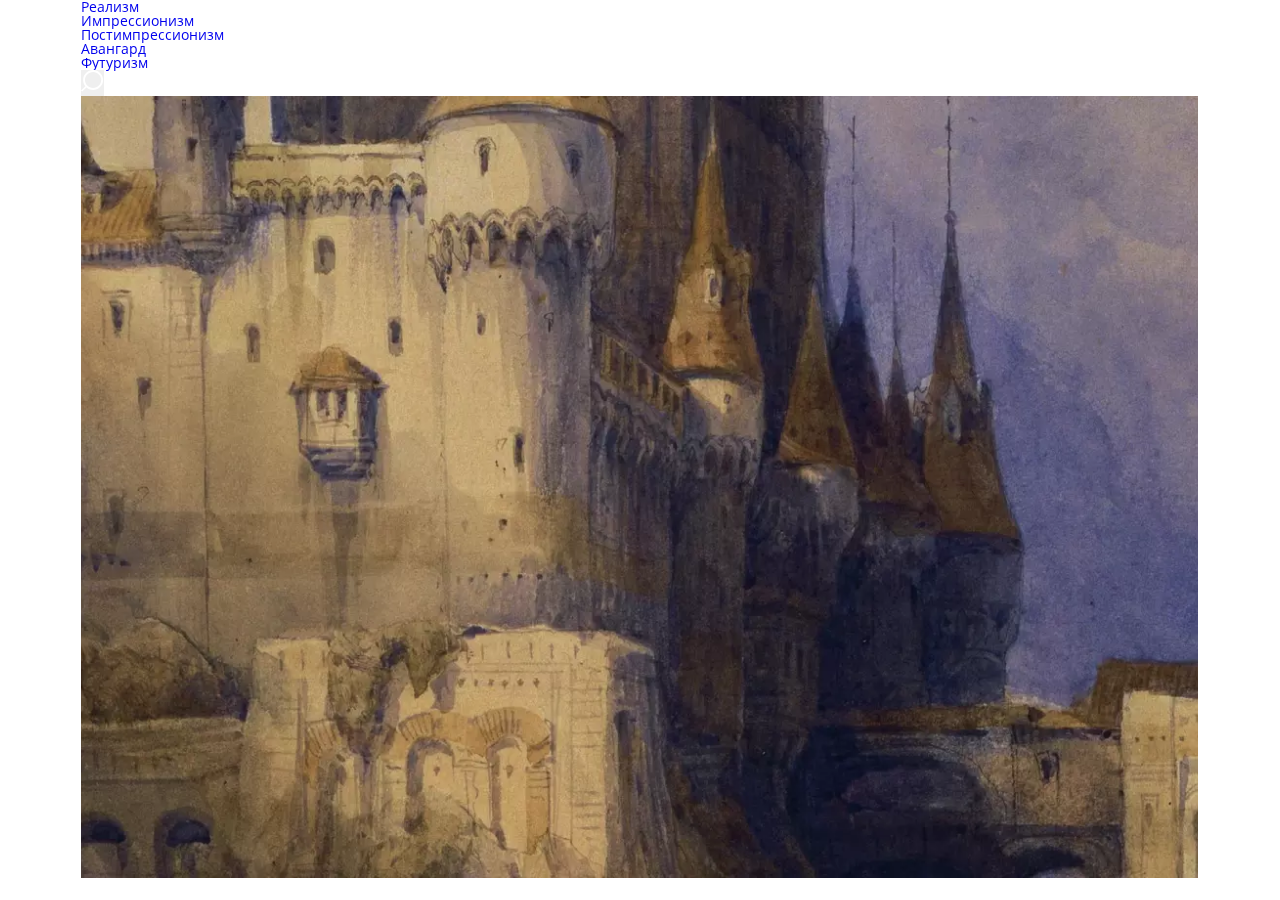
==== index-2.html @ 34e2c1dd "header hero" ====
<!DOCTYPE html>
<html lang="ru">

<head>
  <meta charset="UTF-8" />
  <meta http-equiv="X-UA-Compatible" content="IE=edge" />
  <meta name="viewport" content="width=device-width, initial-scale=1.0" />
  <link rel="shortcut icon" href="/img/favicon.png" type="image/x-icon" />
  <link rel="stylesheet" href="https://unpkg.com/swiper/swiper-bundle.min.css" />
  <link rel="stylesheet" href="/css/normalize.css" />
  <link rel="stylesheet" href="/css/style.css" />
  <title>Blanchard - художественная галерея</title>
</head>

<div class="container header-bottom">
  <div class="header-bottom__container">
    <nav class="header-bottom__nav">
      <ul class="header-bottom__list">
        <li class="header-bottom__item">
          <a href="#" class="header-bottom__link">
            Реализм
          </a>
        </li>
        <li class="header-bottom__item">
          <a href="#" class="header-bottom__link">
            Импрессионизм
          </a>
        </li>
        <li class="header-bottom__item">
          <a href="#" class="header-bottom__link">
            Постимпрессионизм
          </a>
        </li>
        <li class="header-bottom__item">
          <a href="#" class="header-bottom__link">
            Авангард
          </a>
        </li>
        <li class="header-bottom__item">
          <a href="#" class="header-bottom__link">
            Футуризм
          </a>
        </li>
      </ul>
    </nav>
    <button class="button search__form">
      <svg width="23" height="22" viewBox="0 0 23 22" fill="none" xmlns="http://www.w3.org/2000/svg">
        <rect width="6.8678" height="1.71695"
          transform="matrix(-0.718931 0.695081 0.718931 0.695081 4.9375 15.6534)" fill="white" />
        <path fill-rule="evenodd" clip-rule="evenodd"
          d="M12.0967 18C7.53016 18 3.99668 14.3229 3.99668 10C3.99668 5.67715 7.53016 2 12.0967 2C16.6632 2 20.1967 5.67715 20.1967 10C20.1967 14.3229 16.6632 18 12.0967 18ZM12.0967 20C6.57383 20 2.09668 15.5228 2.09668 10C2.09668 4.47715 6.57383 0 12.0967 0C17.6195 0 22.0967 4.47715 22.0967 10C22.0967 15.5228 17.6195 20 12.0967 20Z"
          fill="white" />
      </svg>
    </button>
  </div>

<body>
  <!-- <header class="header">
    <div class="container header__container">
      <div class="header__top">
        <a href="#" class="header__logo">
          <img src="/img/svg/logoheader.svg" alt="Логотип галереи Blanchard">
        </a>
        <nav class="header__nav">
          <ul class="header__list">
            <li class="header__item">
              <a href="#" class="header__link">
                О нас
              </a>
            </li>
            <li class="header__item">
              <a href="#" class="header__link">
                Галерея
              </a>
            </li>
            <li class="header__item">
              <a href="#" class="header__link">
                Каталог
              </a>
            </li>
            <li class="header__item">
              <a href="#" class="header__link">
                События
              </a>
            </li>
            <li class="header__item">
              <a href="#" class="header__link">
                Проекты
              </a>
            </li>
            <li class="header__item">
              <a href="#" class="header__link">
                Контакты
              </a>
            </li>
          </ul>
        </nav>
        <button class="header__login">
          <svg width="75" height="20" viewBox="0 0 75 20" fill="none" xmlns="http://www.w3.org/2000/svg">
            <path
              d="M22.3809 6.15039H26.0107C27.7158 6.15039 28.9492 6.40527 29.7109 6.91504C30.4727 7.4248 30.8535 8.23047 30.8535 9.33203C30.8535 10.0938 30.6396 10.7236 30.2119 11.2217C29.79 11.7139 29.1719 12.0332 28.3574 12.1797V12.2676C30.3086 12.6016 31.2842 13.627 31.2842 15.3438C31.2842 16.4922 30.8945 17.3887 30.1152 18.0332C29.3418 18.6777 28.2578 19 26.8633 19H22.3809V6.15039ZM23.875 11.6523H26.3359C27.3906 11.6523 28.1494 11.4883 28.6123 11.1602C29.0752 10.8262 29.3066 10.2666 29.3066 9.48145C29.3066 8.76074 29.0488 8.24219 28.5332 7.92578C28.0176 7.60352 27.1973 7.44238 26.0723 7.44238H23.875V11.6523ZM23.875 12.918V17.7256H26.5557C27.5928 17.7256 28.3721 17.5264 28.8936 17.1279C29.4209 16.7236 29.6846 16.0938 29.6846 15.2383C29.6846 14.4414 29.415 13.8555 28.876 13.4805C28.3428 13.1055 27.5283 12.918 26.4326 12.918H23.875ZM42.1475 14.1748C42.1475 15.7451 41.752 16.9727 40.9609 17.8574C40.1699 18.7363 39.0771 19.1758 37.6826 19.1758C36.8213 19.1758 36.0566 18.9736 35.3887 18.5693C34.7207 18.165 34.2051 17.585 33.8418 16.8291C33.4785 16.0732 33.2969 15.1885 33.2969 14.1748C33.2969 12.6045 33.6895 11.3828 34.4746 10.5098C35.2598 9.63086 36.3496 9.19141 37.7441 9.19141C39.0918 9.19141 40.1611 9.63965 40.9521 10.5361C41.749 11.4326 42.1475 12.6455 42.1475 14.1748ZM34.8086 14.1748C34.8086 15.4053 35.0547 16.3428 35.5469 16.9873C36.0391 17.6318 36.7627 17.9541 37.7178 17.9541C38.6729 17.9541 39.3965 17.6348 39.8887 16.9961C40.3867 16.3516 40.6357 15.4111 40.6357 14.1748C40.6357 12.9502 40.3867 12.0215 39.8887 11.3887C39.3965 10.75 38.667 10.4307 37.7002 10.4307C36.7451 10.4307 36.0244 10.7441 35.5381 11.3711C35.0518 11.998 34.8086 12.9326 34.8086 14.1748ZM46.085 9.36719V15.4756L46.0234 17.0752L45.9971 17.5762L51.209 9.36719H53.0283V19H51.666V13.1113L51.6924 11.9512L51.7363 10.8086L46.5332 19H44.7139V9.36719H46.085ZM48.8359 8.09277C47.752 8.09277 46.9609 7.88477 46.4629 7.46875C45.9648 7.04688 45.6865 6.35547 45.6279 5.39453H46.999C47.0518 6.00391 47.21 6.42871 47.4736 6.66895C47.7432 6.90918 48.209 7.0293 48.8711 7.0293C49.4746 7.0293 49.9199 6.90039 50.207 6.64258C50.5 6.38477 50.6787 5.96875 50.7432 5.39453H52.123C52.0527 6.32031 51.7568 7.00293 51.2354 7.44238C50.7139 7.87598 49.9141 8.09277 48.8359 8.09277ZM62.6172 10.6152H59.4883V19H58.0293V10.6152H54.9355V9.36719H62.6172V10.6152ZM65.8955 9.36719V15.4756L65.834 17.0752L65.8076 17.5762L71.0195 9.36719H72.8389V19H71.4766V13.1113L71.5029 11.9512L71.5469 10.8086L66.3438 19H64.5244V9.36719H65.8955Z"
              fill="white" />
            <path
              d="M5.12056 15.0928L6.13889 16.1111L9.75 12.5L6.13889 8.88889L5.12056 9.90722L6.98389 11.7778H0V13.2222H6.98389L5.12056 15.0928ZM11.5556 6H1.44444C0.642778 6 0 6.65 0 7.44444V10.3333H1.44444V7.44444H11.5556V17.5556H1.44444V14.6667H0V17.5556C0 18.35 0.642778 19 1.44444 19H11.5556C12.35 19 13 18.35 13 17.5556V7.44444C13 6.65 12.35 6 11.5556 6Z"
              fill="white" />
          </svg>
        </button>
      </div>
    </div>
    <div class="header__bottom header-bottom__container">

    </div>
  </header> -->
  <main>
    <section class="hero">
      <div class="container hero__container hero-swiper-container">
          <div class="hero__swiper hero-swiper">
            <div class="swiper-wrapper hero-swiper__wrapper">
              <div class="swiper-slide hero-swiper__slide"></div>
              <div class="swiper-slide hero-swiper__slide"></div>
              <div class="swiper-slide hero-swiper__slide"></div>
            </div>
            <div class="hero-swiper__pagination"></div>
          </div>
          <!-- <div class="hero__descr">
            <h1 class="hero__title">
              Прикоснитесь к прекрасному
            </h1>
            <p class="hero__text">
              Мы&nbsp;вынуждены отталкиваться от&nbsp;того, что реализация намеченных плановых заданий создаёт
              предпосылки
              для&nbsp;новых предложений
            </p>
            <button class="hero__btn">
              Подписаться на рассылку
            </button>
          </div> -->
      </div>
    </section>
  </main>
  <script src="https://unpkg.com/swiper/swiper-bundle.min.js"></script>
  <script src="./js/focus-visible.js"></script>
  <script src="https://code.jquery.com/jquery-1.12.4.js"></script>
  <script src="./js/jquery-ui.js"></script>
  <script src="/js/main.js"></script>
</body>

</html>
---- css/style.css ----
@import url(/css/clobal.css);
@import url(/css/fonts.css);
@import url(/css/component/header.css);
@import url(/css/component/hero.css);
@import url(/css/component/about.css);
@import url(/css/component/galleri.css);
@import url(/css/choices.css);
@import url(/css/pointer.css);
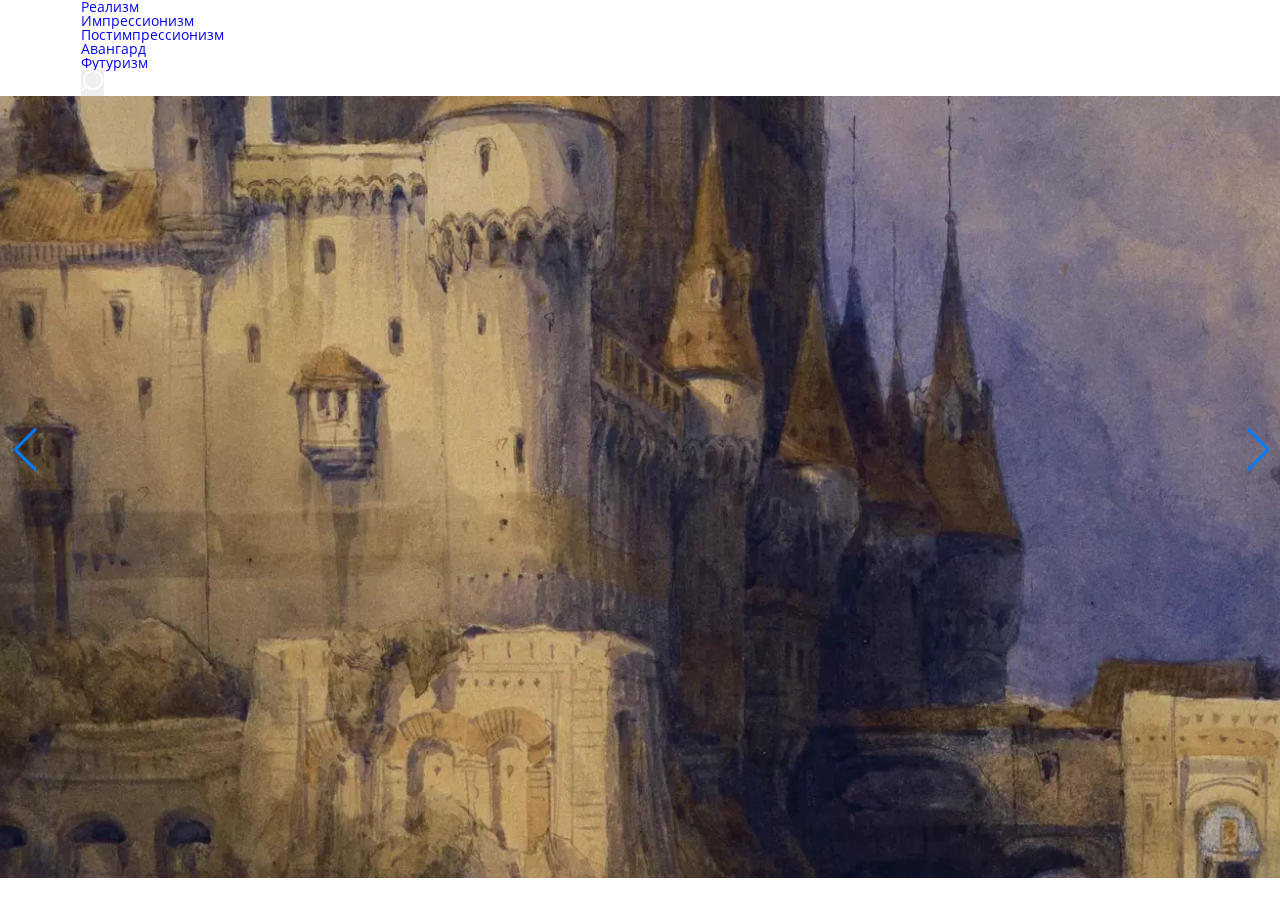
==== commit 29551c7f: "add" ====
--- a/index-2.html
+++ b/index-2.html
@@ -45,17 +45,18 @@
     </nav>
     <button class="button search__form">
       <svg width="23" height="22" viewBox="0 0 23 22" fill="none" xmlns="http://www.w3.org/2000/svg">
-        <rect width="6.8678" height="1.71695"
-          transform="matrix(-0.718931 0.695081 0.718931 0.695081 4.9375 15.6534)" fill="white" />
+        <rect width="6.8678" height="1.71695" transform="matrix(-0.718931 0.695081 0.718931 0.695081 4.9375 15.6534)"
+          fill="white" />
         <path fill-rule="evenodd" clip-rule="evenodd"
           d="M12.0967 18C7.53016 18 3.99668 14.3229 3.99668 10C3.99668 5.67715 7.53016 2 12.0967 2C16.6632 2 20.1967 5.67715 20.1967 10C20.1967 14.3229 16.6632 18 12.0967 18ZM12.0967 20C6.57383 20 2.09668 15.5228 2.09668 10C2.09668 4.47715 6.57383 0 12.0967 0C17.6195 0 22.0967 4.47715 22.0967 10C22.0967 15.5228 17.6195 20 12.0967 20Z"
           fill="white" />
       </svg>
     </button>
   </div>
+</div>
 
-<body>
-  <!-- <header class="header">
+  <body>
+    <!-- <header class="header">
     <div class="container header__container">
       <div class="header__top">
         <a href="#" class="header__logo">
@@ -111,9 +112,9 @@
 
     </div>
   </header> -->
-  <main>
-    <section class="hero">
-      <div class="container hero__container hero-swiper-container">
+    <main>
+      <section class="hero">
+        <div class="container hero__container hero-swiper-container">
           <div class="hero__swiper hero-swiper">
             <div class="swiper-wrapper hero-swiper__wrapper">
               <div class="swiper-slide hero-swiper__slide"></div>
@@ -135,14 +136,36 @@
               Подписаться на рассылку
             </button>
           </div> -->
-      </div>
-    </section>
-  </main>
-  <script src="https://unpkg.com/swiper/swiper-bundle.min.js"></script>
-  <script src="./js/focus-visible.js"></script>
-  <script src="https://code.jquery.com/jquery-1.12.4.js"></script>
-  <script src="./js/jquery-ui.js"></script>
-  <script src="/js/main.js"></script>
-</body>
+        </div>
+      </section>
+    </main>
+    <script src="https://unpkg.com/swiper/swiper-bundle.min.js"></script>
+    <script src="./js/focus-visible.js"></script>
+    <script src="https://code.jquery.com/jquery-1.12.4.js"></script>
+    <script src="./js/jquery-ui.js"></script>
+    <script src="/js/main.js"></script>
+  </body>
+
+  <div class="galleri-button">
+    <div class="galleri-button__prev swiper-button-prev swiper-button-gray">
+      <svg class="swiper-button-gray__svg" width="30" height="30" viewBox="0 0 30 30" fill="none"
+        xmlns="http://www.w3.org/2000/svg">
+        <path class="swiper-button-gray__background"
+          d="M15 0.999999C7.26801 0.999999 1 7.26801 1 15C1 22.732 7.26801 29 15 29C22.732 29 29 22.732 29 15C29 7.26801 22.732 0.999998 15 0.999999Z"
+          fill="#666666" stroke="#666666" stroke-width="2" />
+        <path class="swiper-button-gray__triangle" d="M16 10L11 15L16 20" stroke="white" />
+      </svg>
+    </div>
+    <div class="swiper-pagination galleri-button__pagination"></div>
+    <div class="galleri-button__next swiper-button-next swiper-button-gray">
+      <svg class="swiper-button-gray__svg" width="30" height="30" viewBox="0 0 30 30" fill="none"
+        xmlns="http://www.w3.org/2000/svg">
+        <path class="swiper-button-gray__background"
+          d="M15 29C22.732 29 29 22.732 29 15C29 7.26801 22.732 0.999999 15 0.999999C7.26801 1 1 7.26801 1 15C1 22.732 7.26801 29 15 29Z"
+          fill="#666666" stroke="#666666" stroke-width="2" />
+        <path class="swiper-button-gray__triangle" d="M14 20L19 15L14 10" stroke="white" />
+      </svg>
+    </div>
+  </div>
 
 </html>